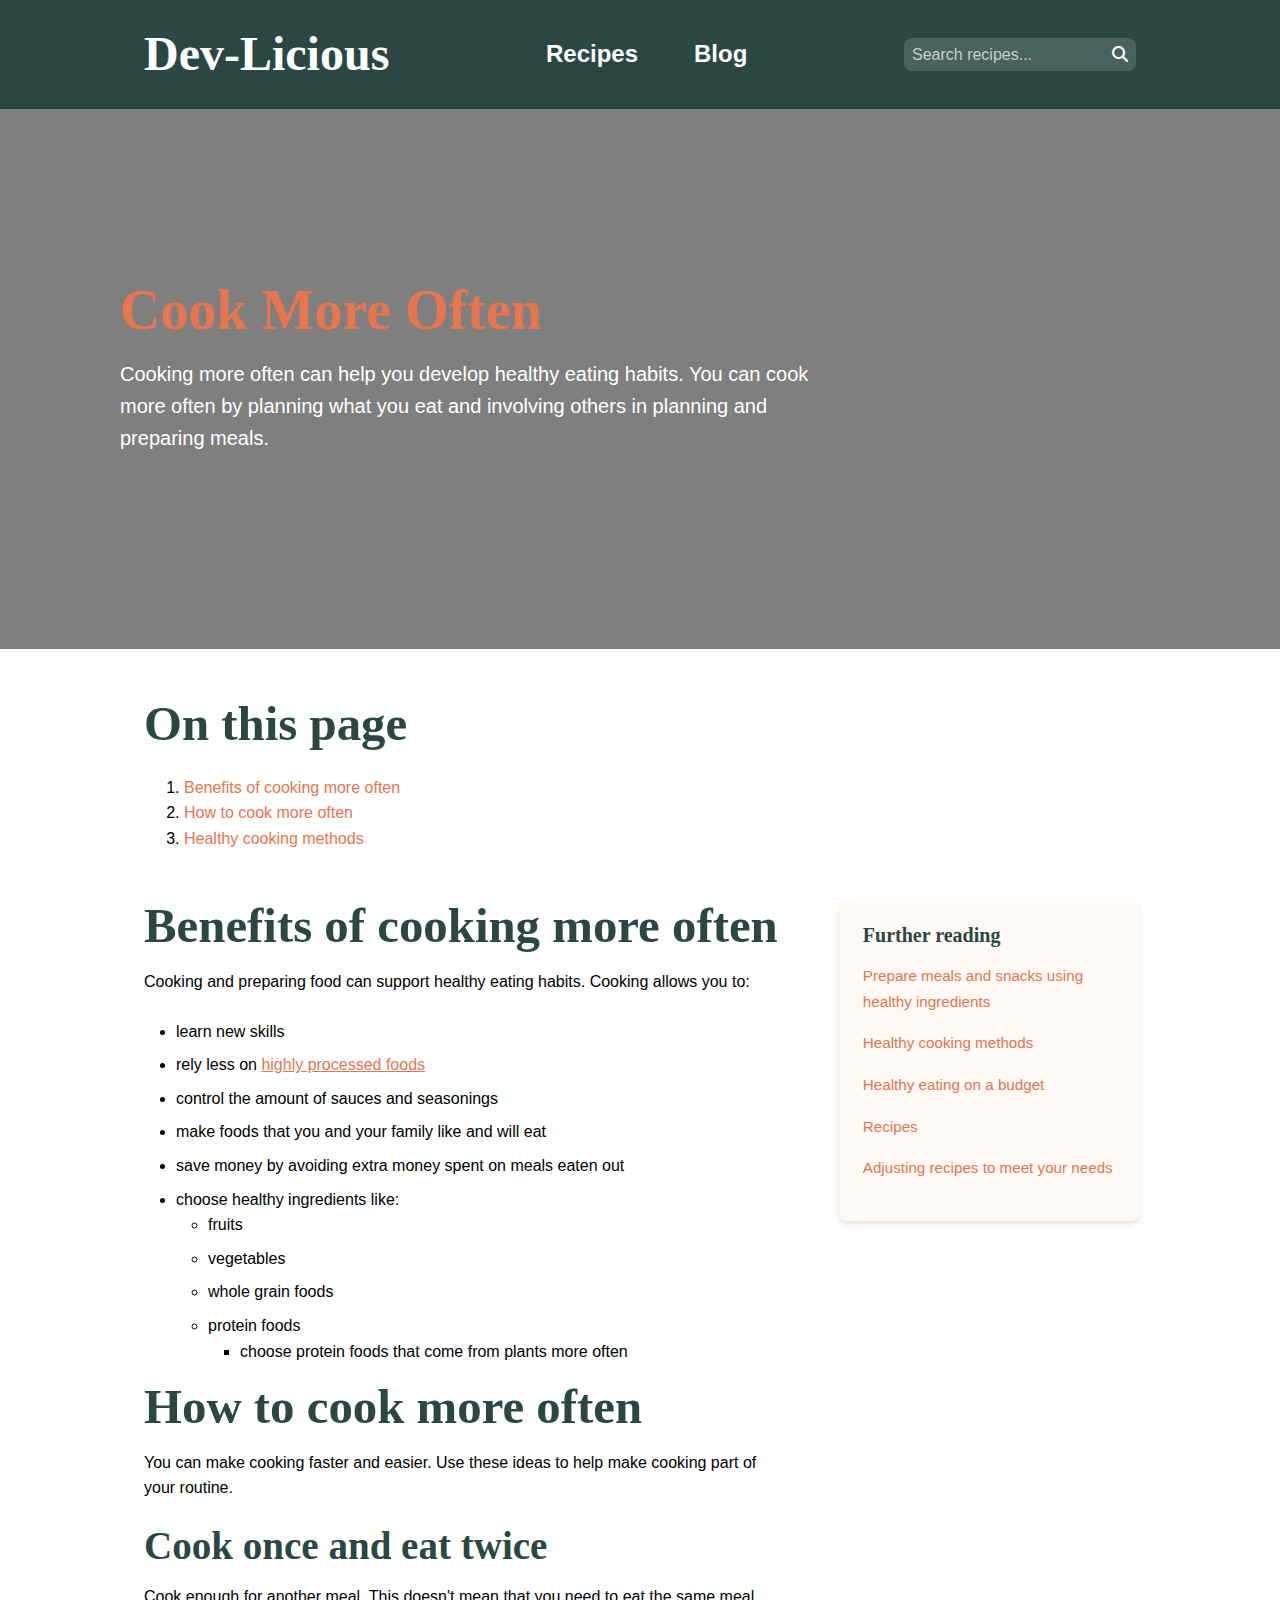
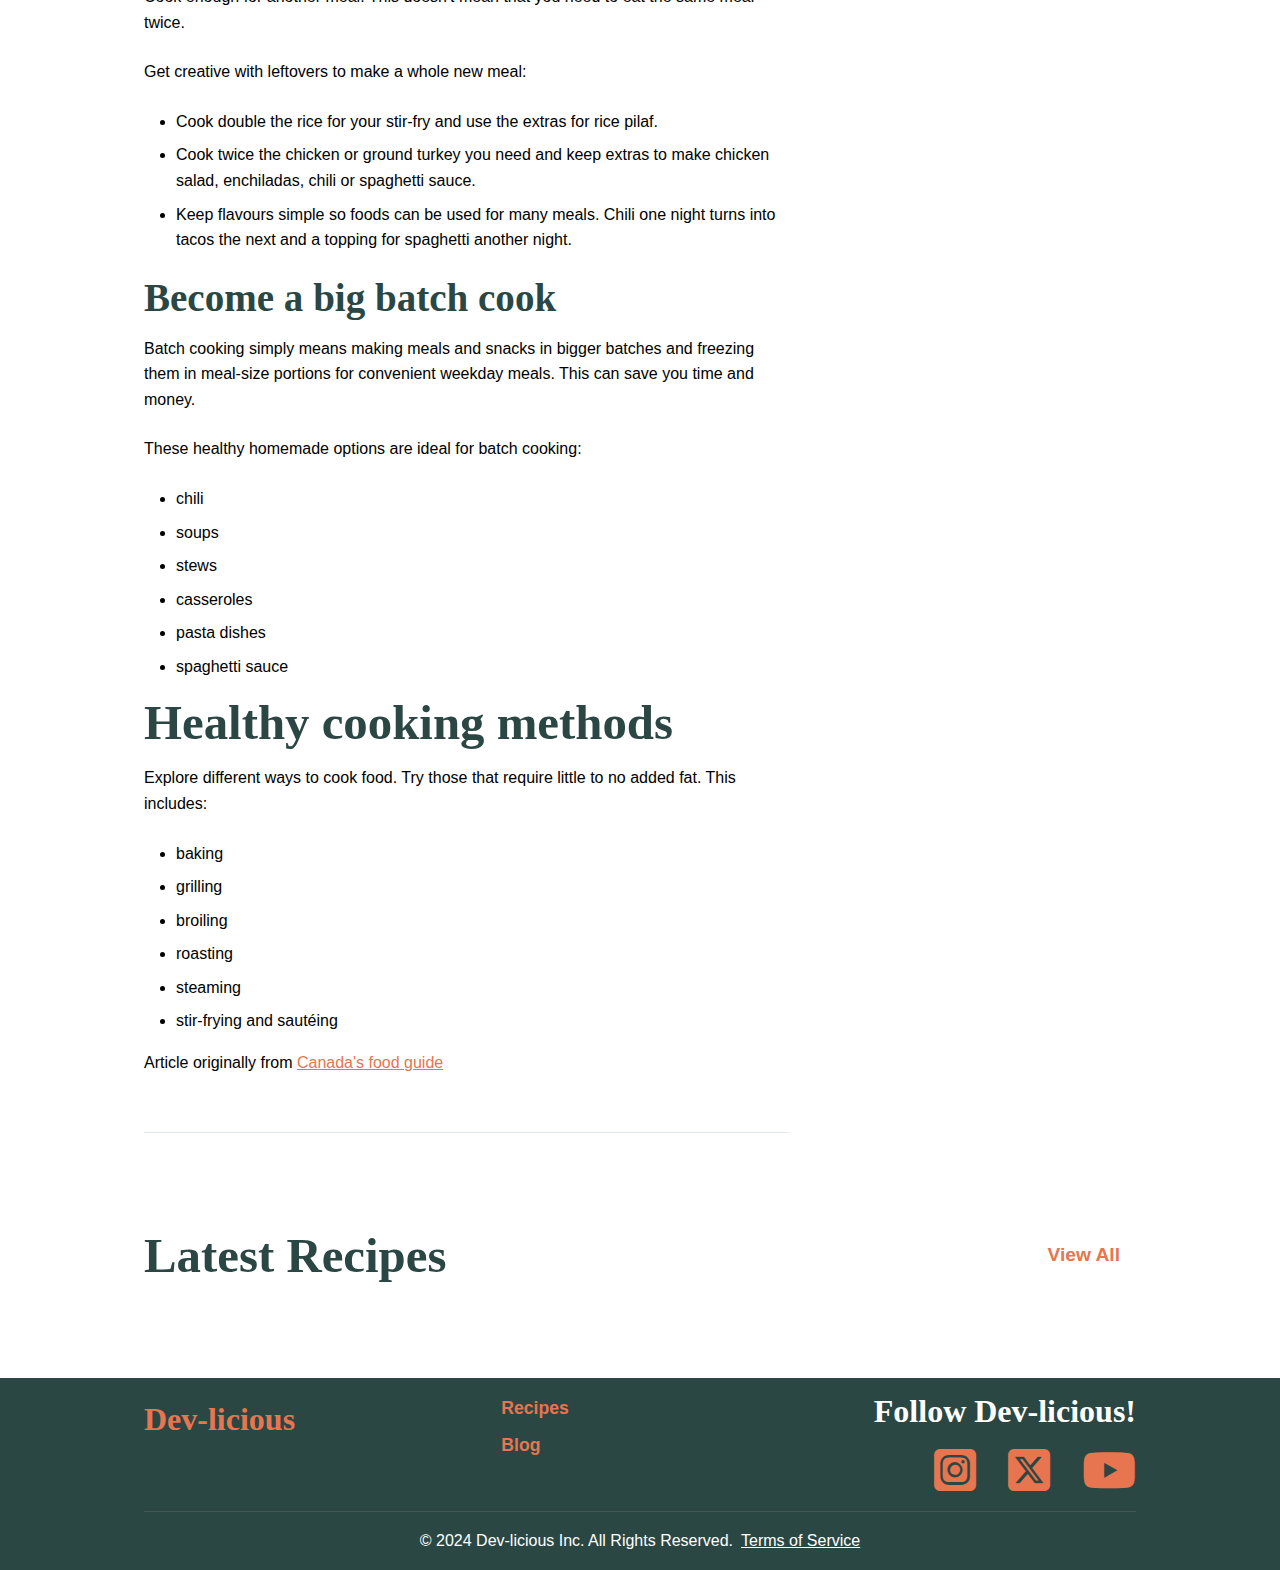
==== blog.html @ 0bd27af8 "First commit" ====
<!DOCTYPE html>
<html lang="en">
    <head>
        <meta charset="UTF-8">
        <meta name="viewport" content="width=device-width, initial-scale=1.0">
        <meta name="description" content="Dev-licious - Find delicious recipes for all occasions">
        <meta http-equiv="Content-Security-Policy" content="default-src 'self'; 
    script-src 'self' 'unsafe-inline'; 
    style-src 'self' https://fonts.googleapis.com https://cdnjs.cloudflare.com 'unsafe-inline'; 
    font-src 'self' https://fonts.gstatic.com https://cdnjs.cloudflare.com; 
    img-src 'self' https://images.unsplash.com https://dummyjson.com https://cdn.dummyjson.com data:;
    connect-src 'self' https://dummyjson.com">
        <title>Dev-licious | Blog</title>
        <link rel="preconnect" href="https://fonts.googleapis.com">
        <link rel="preconnect" href="https://fonts.gstatic.com" crossorigin>
        <link rel="stylesheet" href="./css/main.css">
        <link rel="stylesheet" href="https://cdnjs.cloudflare.com/ajax/libs/font-awesome/6.5.1/css/all.min.css">
        <link href="https://fonts.googleapis.com/icon?family=Material+Icons" rel="stylesheet">
        <link href="https://fonts.googleapis.com/css2?family=Dancing+Script:wght@700&family=Great+Vibes&family=Source+Sans+Pro:wght@400;600&display=swap" rel="stylesheet">
        <script src="./js/main.js" type="module"></script>
    </head>
<body id="blog">
    
    <header class="main-header">
        <nav class="navbar container">
            <a href="./index.html" class="logo">Dev-Licious</a>
            <ul class="nav-links">
                <li><a href="./recipes.html">Recipes</a></li>
                <li><a href="./blog.html">Blog</a></li>
            </ul>
            <form class="search-form" role="search">
                <input type="search" placeholder="Search recipes..." aria-label="Search">
                <button type="submit" aria-label="Submit search">
                    <i class="fas fa-search"></i>
                </button>
            </form>
        </nav>
    </header>

    <main>
        <article class="blog-post">
            
            <header class="blog-hero">
                <div class="container">
                    <h1>Cook More Often</h1>
                    <p class="lead">Cooking more often can help you develop healthy eating habits. You can cook more often by planning what you eat and involving others in planning and preparing meals.</p>
                </div>
            </header>

            <div class="container">
                
                <nav class="table-of-contents">
                    <h2>On this page</h2>
                    <ol>
                        <li><a href="#benefits-of-cooking-more-often">Benefits of cooking more often</a></li>
                        <li><a href="#how-to-cook-more-often">How to cook more often</a></li>
                        <li><a href="#healthy-cooking-methods">Healthy cooking methods</a></li>
                    </ol>
                </nav>

                <!-- Article Content -->
                <div class="blog-content">
                    <section id="benefits-of-cooking-more-often">
                        <h2>Benefits of cooking more often</h2>
                        <p>Cooking and preparing food can support healthy eating habits. Cooking allows you to:</p>
                        <ul>
                            <li>learn new skills</li>
                            <li>rely less on <a href="https://food-guide.canada.ca/en/tips-for-healthy-eating/commonly-used-terms/#s8">highly processed foods</a></li>
                            <li>control the amount of sauces and seasonings</li>
                            <li>make foods that you and your family like and will eat</li>
                            <li>save money by avoiding extra money spent on meals eaten out</li>
                            <li>choose healthy ingredients like:
                                <ul>
                                    <li>fruits</li>
                                    <li>vegetables</li>
                                    <li>whole grain foods</li>
                                    <li>protein foods
                                        <ul>
                                            <li>choose protein foods that come from plants more often</li>
                                        </ul>
                                    </li>
                                </ul>
                            </li>
                        </ul>
                    </section>

                    <section id="how-to-cook-more-often">
                        <h2>How to cook more often</h2>
                        <p>You can make cooking faster and easier. Use these ideas to help make cooking part of your routine.</p>

                        <h3>Cook once and eat twice</h3>
                        <p>Cook enough for another meal. This doesn't mean that you need to eat the same meal twice.</p>
                        <p>Get creative with leftovers to make a whole new meal:</p>
                        <ul>
                            <li>Cook double the rice for your stir-fry and use the extras for rice pilaf.</li>
                            <li>Cook twice the chicken or ground turkey you need and keep extras to make chicken salad, enchiladas, chili or spaghetti sauce.</li>
                            <li>Keep flavours simple so foods can be used for many meals. Chili one night turns into tacos the next and a topping for spaghetti another night.</li>
                        </ul>

                        <h3>Become a big batch cook</h3>
                        <p>Batch cooking simply means making meals and snacks in bigger batches and freezing them in meal-size portions for convenient weekday meals. This can save you time and money.</p>
                        <p>These healthy homemade options are ideal for batch cooking:</p>
                        <ul>
                            <li>chili</li>
                            <li>soups</li>
                            <li>stews</li>
                            <li>casseroles</li>
                            <li>pasta dishes</li>
                            <li>spaghetti sauce</li>
                        </ul>
                    </section>

                    <section id="healthy-cooking-methods">
                        <h2>Healthy cooking methods</h2>
                        <p>Explore different ways to cook food. Try those that require little to no added fat. This includes:</p>
                        <ul>
                            <li>baking</li>
                            <li>grilling</li>
                            <li>broiling</li>
                            <li>roasting</li>
                            <li>steaming</li>
                            <li>stir-frying and sautéing</li>
                        </ul>
                    </section>

                    <!-- Article Footer -->
                    <footer class="article-footer">
                        <p>Article originally from <a href="https://food-guide.canada.ca/en/healthy-eating-recommendations/cook-more-often/">Canada's food guide</a></p>
                    </footer>

                    <!-- Further Reading -->
                    <aside class="further-reading">
                        <h2>Further reading</h2>
                        <ul>
                            <li><a href="https://food-guide.canada.ca/en/healthy-eating-recommendations/limit-highly-processed-foods/prepare-meals-and-snacks-using-healthy-ingredients/">Prepare meals and snacks using healthy ingredients</a></li>
                            <li><a href="https://food-guide.canada.ca/en/tips-for-healthy-eating/healthy-cooking-methods/">Healthy cooking methods</a></li>
                            <li><a href="https://food-guide.canada.ca/en/tips-for-healthy-eating/healthy-eating-budget/">Healthy eating on a budget</a></li>
                            <li><a href="https://food-guide.canada.ca/en/recipes/">Recipes</a></li>
                            <li><a href="https://food-guide.canada.ca/en/cooking-skills/adjusting-recipes-meet-your-needs/">Adjusting recipes to meet your needs</a></li>
                        </ul>
                    </aside>
                </div>
            </div>
        </article>

        
        <section class="latest-recipes">
            <div class="container">
                <div class="section-header">
                    <h2>Latest Recipes</h2>
                    <a href="recipes.html" class="view-all">View All</a>
                </div>
                <div class="recipe-grid" id="latest-recipes">
                    <!-- Latest recipe cards DummyJson API -->

                </div>
                </div>
            </div>
        </section>
    </main>


    <footer class="main-footer">
        <div class="container">
            <div class="footer-content">
                <div class="footer-brand">
                    <a href="./index.html">Dev-licious</a>
                </div>
                <nav class="footer-nav">
                    <ul>
                        <li><a href="./recipes.html">Recipes</a></li>
                        <li><a href="./blog.html">Blog</a></li>
                    </ul>
                </nav>
                
                <div class="social-links">
                    <h3>Follow Dev-licious!</h3>
                    <div class="social-icons">
                        <a href="#" aria-label="Follow us on Instagram">
                            <i class="fa-brands fa-square-instagram"></i>
                        </a>
                        <a href="#" aria-label="Follow us on X">
                            <i class="fa-brands fa-square-x-twitter"></i>
                        </a>
                        <a href="#" aria-label="Follow us on YouTube">
                            <i class="fa-brands fa-youtube"></i>
                        </a>
                    </div>
                </div>
            </div>
            <div class="footer-bottom">
                <p>&copy; 2024 Dev-licious Inc. All Rights Reserved.</p>
                <a href="terms.html">Terms of Service</a>
            </div>
        </div>
    </footer>

    <button id="back-to-top" class="back-to-top" aria-label="Back to top">
        <i class="fas fa-arrow-up"></i>
    </button>

</body>
</html>
---- css/main.css ----
:root {
  /* Colors */
  --color-primary: #2B4743;
  --color-secondary: #F7E4D7;
  --color-third: #FFFAF6;
  --color-accent: #E67550;
  --color-accent-hover: #D35A35;
  --color-text: #2B2B2B;
  --color-text-light: #FFFFFF;
  --color-background: #FFFFFF;
  --color-border: #E2E8F0;
  --color-tag: #F0F7F4;
  --color-rating: #FFB23F;

  /* Typography */
  --font-primary: 'Playfair Display', serif;
  --font-secondary: 'Source Sans Pro', sans-serif;
  --font-logo: 'Great Vibes', cursive;
  --font-weight-bold: 700;
  --font-weight-semi-bold: 600;
  --font-weight-regular: 400;
  --font-weight-light: 300;
  --line-height-heading: 1.2;
  --line-height-body: 1.6;

  /* Spacing */
  --spacing-xs: 0.25rem;
  --spacing-s: 0.5rem;
  --spacing-m: 1rem;
  --spacing-l: 1.5rem;
  --spacing-xl: 2rem;
  --spacing-xxl: 3rem;

  /* Border Radius */
  --border-radius-sm: 0.25rem;
  --border-radius-md: 0.5rem;
  --border-radius-lg: 1rem;

  /* Container Sizes */
  --container-width: min(65em, 100% - 3rem);
  --container-width-blog: min(45em, 100% - 3rem);
}

/*

CSS Reset
Adapted from: https://piccalil.li/blog/a-more-modern-css-reset/

*/

/* Box sizing rules */
*,
*::before,
*::after {
box-sizing: border-box;
}

/* Prevent font size inflation */
html {
-moz-text-size-adjust: none;
-webkit-text-size-adjust: none;
text-size-adjust: none;
line-height: 1.5;
cursor: default;
}

/* Remove default margin in favour of better control in authored CSS */
h1,
h2,
h3,
h4,
h5,
h6,
p,
figure,
blockquote,
ol,
ul,
dl,
dd {
margin: 0 0 1.5rem;
}

/* Remove list styles on ul, ol elements with a list role, which suggests default styling will be removed */
ul[role="list"],
ol[role="list"] {
list-style: none;
}

/* Set core body defaults */
body {
min-height: 100vh;
margin: 0;
font-family: var(--font-secondary);
line-height: var(--line-height-body);
}

h1, h2, h3, h4, h5, h6 {
font-family: var(--font-primary);
line-height: var(--line-height-heading);
}

/* Set shorter line heights on headings and interactive elements */
h1,
h2,
h3,
h4,
button,
input,
label {
line-height: 1.1;
}

/* Balance text wrapping on headings */
h1,
h2,
h3,
h4 {
text-wrap: balance;
}

/* A elements that don't have a class get default styles */
a:not([class]) {
text-decoration-skip-ink: auto;
color: var(--color-accent);
}

a:not([class]):hover,
a:not([class]):focus-visible {
color: var(--color-btn-hover);
}

/* Make images easier to work with */
img,
picture,
svg {
max-width: 100%;
display: block;
}

svg {
fill: currentColor;
}

svg:not(:root) {
overflow: hidden;
}

/* Inherit fonts for inputs and buttons */
input,
button,
textarea,
select {
font-family: inherit;
font-size: inherit;
}

/* Update default button cursor to indicate interactivity */
button {
cursor: pointer;
}

/* Make sure textareas without a rows attribute are not tiny */
textarea:not([rows]) {
min-height: 10em;
}

/* Anything that has been anchored to should have extra scroll margin */
:target {
scroll-margin-block: 3rem;
}

/* Remove all animations, transitions and smooth scroll for people that prefer not to see them */
@media (prefers-reduced-motion: reduce) {
html:focus-within {
  scroll-behavior: auto;
}

*,
*::before,
*::after {
  animation-duration: 0.01ms !important;
  animation-iteration-count: 1 !important;
  transition-duration: 0.01ms !important;
  scroll-behavior: auto !important;
}
}

/* ---------- Start of typography code generated by responsivetype.ca ---------- */

/* ----- S | scale: 1.125 - Major Second ----- */

h1 {
font-size: 2.027rem;
color: var(--color-accent);
}
  
h2 {
font-size: 1.802rem;
color: var(--color-heading-2);
font-weight: var(--font-weight-semi-bold);
}
  
h3 {
font-size: 1.602rem;
color: var(--color-primary);
font-weight: var(--font-weight-semi-bold);
}
  
h4 {
font-size: 1.424rem;
color: var(--color-heading-4);
font-weight: var(--font-weight-regular);
padding-top: 2rem;
}
  
h5 {
font-size: 1.266rem;
}
  
h6 {
font-size: 1.125rem;
}
  
        
/* ----- M | scale: 1.2 - Minor Third ----- */

@media only screen and (min-width: 45em) {

h1 {
  font-size: 2.986rem;
}
  
h2 {
  font-size: 2.488rem;
}
  
h3 {
  font-size: 2.074rem;
}
  
h4 {
  font-size: 1.728rem;
}
  
h5 {
  font-size: 1.44rem;
}
  
h6 {
  font-size: 1.2rem;
}
  
}

/* ----- L | scale: 1.25 - Major Third ----- */

@media only screen and (min-width: 60em) {

h1 {
  font-size: 3.815rem;
}
  
h2 {
  font-size: 3.052rem;
}
  
h3 {
  font-size: 2.441rem;
}
  
h4 {
  font-size: 1.953rem;
}
  
h5 {
  font-size: 1.563rem;
}
  
h6 {
  font-size: 1.25rem;
}
  
}


/* ---------- End of typography code generated by responsivetype.ca ---------- */


/* Layout */
.container {
  width: var(--container-width);
  margin-inline: auto;
  padding-inline: var(--spacing-l);
}

.container-blog {
  width: var(--container-width-blog);
  margin-inline: auto;
  padding-inline: var(--spacing-l);
}

/* Header/Navigation */
.main-header {
  background-color: var(--color-primary);
  padding: var(--spacing-m) 0;
  position: sticky;
  top: 0;
  z-index: 100;
}

.main-header .container {
  display: flex;
  justify-content: space-between;
  align-items: center;
  gap: var(--spacing-xl);
}

.logo {
  color: var(--color-text-light);
  font-family: var(--font-logo);
  font-size: 3rem;
  font-weight: var(--font-weight-bold);
  text-decoration: none;
  transition: color 0.3s ease;
}

.logo:hover {
  color: var(--color-accent);
  transform: scale(1.01);
}

.main-nav {
  display: flex;
  align-items: center;
  justify-content: space-between;
  flex: 1; 
  gap: var(--spacing-xl);
}

.nav-links {
  display: flex;
  gap: var(--spacing-l);
  list-style: none;
  margin: 0;
  padding: 0;
}

.nav-links a {
  color: var(--color-text-light);
  text-decoration: none;
  font-size: 1.5rem;
  font-weight: var(--font-weight-semi-bold);
  padding: var(--spacing-s) var(--spacing-m);
  transition: all 0.3s ease;
  position: relative;
}

.nav-links a::after {
  content: '';
  position: absolute;
  bottom: 0;
  left: 0;
  width: 0;  
  height: 2px;
  background-color: var(--color-accent);
  transition: width 0.3s ease; 
}

.nav-links a:hover {
  color: var(--color-accent);
}

.nav-links a:hover::after {
  width: 100%;
}

.search-form {
  display: flex;
  align-items: center;
  background-color: rgba(255, 255, 255, 0.15);
  border-radius: var(--border-radius-md);
  transition: all 0.3s ease;
}

.search-form input {
  background: none;
  border: none;
  color: var(--color-text-light);
  border-radius: var(--border-radius-md) 0 0 var(--border-radius-md);
  padding: 0.5rem;
  width: 200px;
  outline: none;
}

.search-form input::placeholder {
  color: rgba(255, 255, 255, 0.7);  
}

.search-form button {
  background: none;
  border: none;
  color: var(--color-text-light);
  border-radius: 0 var(--border-radius-md) var(--border-radius-md) 0;
  padding: 0.5rem;
  cursor: pointer;
  transition: color 0.3s ease;
}


.search-form:focus-within {
  background-color: rgba(255, 255, 255, 0.2);
  box-shadow: 0 0 0 2px var(--color-accent);
}

.search-form button:hover {
  color: var(--color-accent);
}

.search-form input[type="search"]::-webkit-search-cancel-button {
  -webkit-appearance: none;
  height: 1em;
  width: 1em;
  border-radius: 50%;
  background: url('data:image/svg+xml;utf8,<svg xmlns="http://www.w3.org/2000/svg" viewBox="0 0 24 24" fill="%23ffffff"><path d="M19 6.41L17.59 5 12 10.59 6.41 5 5 6.41 10.59 12 5 17.59 6.41 19 12 13.41 17.59 19 19 17.59 13.41 12z"/></svg>') no-repeat 50% 50%;
  cursor: pointer;
}

.search-form input[type="search"]::-webkit-search-cancel-button:hover {
  background: url('data:image/svg+xml;utf8,<svg xmlns="http://www.w3.org/2000/svg" viewBox="0 0 24 24" fill="%23E67550"><path d="M19 6.41L17.59 5 12 10.59 6.41 5 5 6.41 10.59 12 5 17.59 6.41 19 12 13.41 17.59 19 19 17.59 13.41 12z"/></svg>') no-repeat 50% 50%;
}

.search-form:focus-within {
  background-color: rgba(255, 255, 255, 0.25);  
  box-shadow: 0 0 0 2px var(--color-accent);
}


/* Footer */
.main-footer {
  background-color: var(--color-primary);
  color: var(--color-text-light);
}

.footer-content {
  display: grid;
  grid-template-columns: 1fr 1fr 1fr;
  align-items: start;
  gap: var(--spacing-xl);
  padding: var(--spacing-m) 0;
}

.footer-brand {
  font-family: var(--font-primary);
  font-size: 1.5rem;
  margin-bottom: var(--spacing-xl);
}

.footer-brand a {
  display: inline-block;
  color: var(--color-accent);
  font-family: var(--font-logo);
  font-size: 2rem;
  font-weight: var(--font-weight-bold);
  text-decoration: none;
  transition: color 0.3s ease, transform 0.3s ease;
}

.footer-brand a:hover {
  color: var(--color-text-light);
  transform: scale(1.01);
}

.footer-nav ul {
  list-style: none;
  padding: 0;
  margin: 0;
  display: flex;
  flex-direction: column;
  gap: var(--spacing-s);
}

.footer-nav a {
  color: var(--color-accent);
  text-decoration: none;
  font-size: 1.1rem;
  font-weight: var(--font-weight-semi-bold);
  padding: var(--spacing-s) var(--spacing-m);
  transition: all 0.3s ease;
  position: relative;
}

.footer-nav a::after {
  content: '';
  position: absolute;
  bottom: 0;
  left: 0;
  width: 0;
  height: 2px;
  background-color: var(--color-text-light);
  transition: width 0.3s ease;
}

.footer-nav a:hover::after {
  width: 100%;
}


.social-links {
  text-align: right;
}

.social-links h3 {
  color: var(--color-text-light);
  font-family: var(--font-logo);
  font-size: 2rem;
  margin-bottom: var(--spacing-m);
  text-align: right; 
}

.social-icons {
  margin-top: var(--spacing-m);
  display: flex;
  gap: var(--spacing-xl);
  justify-content: flex-end;
}

  .social-icons i {
      font-size: 3rem;
      transition: transform 0.5s ease;
}

  .social-icons a:hover i {
      transform: scale(1.1);  
}

.footer-bottom {
  display: flex;
  justify-content: center;
  align-items: center;
  gap: var(--spacing-s);
  background-color: var(--color-primary);
  color: var(--color-text-light);
  padding: var(--spacing-m) 0;
  text-align: center;
  border-top: 1px solid rgba(255,255,255,0.1);
}

.footer-bottom p,
.footer-bottom a {
  margin: 0;
  color: var(--color-text-light);
  display: inline;
}

.footer-bottom a:hover {
  color: var(--color-accent);
}

/* Buttons */
.cta-button {
  display: inline-block;
  background-color: var(--color-accent);
  color: var(--color-text-light);
  padding: var(--spacing-m) var(--spacing-xl);
  border-radius: var(--border-radius-md);
  text-decoration: none;
  font-weight: var(--font-weight-semi-bold);
  transition: background-color 0.3s ease;
}

.cta-button:hover {
  background-color: var(--color-accent-hover);
}


/* Back to Top Button */
.back-to-top {
position: fixed;
bottom: 2rem;
right: 2rem;
background-color: rgba(230, 117, 80, 0.7);
backdrop-filter: blur(5px);
color: var(--color-text-light);
width: 3rem;
height: 3rem;
border-radius: 50%;
display: flex;
align-items: center;
justify-content: center;
text-decoration: none;
opacity: 0;
visibility: hidden;
transition: all 0.3s ease;
box-shadow: 0 2px 4px rgba(0, 0, 0, 0.2);
z-index: 1000;
}

.back-to-top.visible {
  opacity: 1;
  visibility: visible;
}

.back-to-top:hover,
.back-to-top:focus {
  background-color: var(--color-accent-hover);
  transform: translateY(-3px);
}

.back-to-top .material-icons {
  font-size: 1.5rem;
}

/********* HOME PAGE *********/

/* Hero Section */
.hero {
  background-color: var(--color-primary);
  color: var(--color-text-light);
  min-height: 60vh;
  display: flex;
  align-items: center;
  padding: var(--spacing-xxl) 0;
  background-image: linear-gradient(rgba(0,0,0,0.5), rgba(0,0,0,0.5)),
    url('https://images.unsplash.com/photo-1495521821757-a1efb6729352');
  background-size: cover;
  background-position: center;
}

.hero-content {
  max-width: 50ch;
}


.hero h1 {
  font-size: clamp(2rem, 5vw, 3.5rem);
  margin-bottom: var(--spacing-m);
  font-family: var(--font-logo);
}


.hero p {
  font-size: clamp(1rem, 2vw, 1.25rem);
  margin-bottom: var(--spacing-l);
  
}

/*Latest Recipes*/
.section-header {
  display: flex;
  justify-content: space-between;
  align-items: center;
  margin-top: var(--spacing-xl);
  margin-bottom: 0;
}

.section-header h2 {
  color: var(--color-primary);
  font-family: var(--font-logo);
  margin: 0;
}

.view-all {
  color: var(--color-accent);
  text-decoration: none;
  font-size: 1.2rem;
  font-weight: var(--font-weight-semi-bold);
  padding: var(--spacing-s) var(--spacing-m);
  transition: all 0.3s ease;
  position: relative;
}

.view-all::after {
  content: '';
  position: absolute;
  bottom: 0;
  left: 0;
  width: 0;
  height: 2px;
  background-color: var(--color-primary);
  transition: width 0.3s ease;
}

.view-all:hover {
  color: var(--color-primary);
}

.view-all:hover::after {
  width: 100%;
}


/* Recipe Grid */
.recipe-grid {
  display: grid;
  grid-template-columns: repeat(auto-fill, minmax(min(100%, 15rem), 1fr));
  gap: var(--spacing-xl);
  padding: var(--spacing-xl) 0;
  margin-bottom: var(--spacing-xl);
}

/* Recipe Card */
.recipe-grid article,
.recipe-card {
  background: var(--color-background);
  border-radius: var(--border-radius-md);
  overflow: hidden;
  box-shadow: 0 2px 4px rgba(0,0,0,0.1);
  transition: transform 0.3s ease, box-shadow 0.3s ease;
  cursor: pointer;
}

.recipe-grid article:hover,
.recipe-card:hover {
  transform: translateY(-4px);
  box-shadow: 0 4px 8px rgba(0,0,0,0.15);
}

/* Recipe Image */
.recipe-image {
  aspect-ratio: 16/9;
  width: 100%;
  overflow: hidden;
  position: relative;
}

.recipe-image img {
  width: 100%;
  height: 100%;
  object-fit: cover;
  transition: transform 0.3s ease;
}

.recipe-grid article:hover .recipe-image img,
.recipe-card:hover .recipe-image img {
  transform: scale(1.05);
}

/* Meal Type Badge */
.meal-type-badge {
  position: absolute;
  top: var(--spacing-s);
  right: var(--spacing-s);
  background-color: rgba(43, 71, 67, 0.9);
  color: var(--color-text-light);
  padding: var(--spacing-s) var(--spacing-l);
  border-radius: var(--border-radius-sm);
  font-size: 1.1rem;
  font-weight: var(--font-weight-semi-bold);
  text-transform: capitalize;
  backdrop-filter: blur(4px);
  z-index: 1;
  letter-spacing: 0.5px;
  transition: background-color 0.3s ease;
}

.recipe-grid article:hover .meal-type-badge {
  background-color: var(--color-accent);
}

/* Recipe Content */
.recipe-content {
  padding: var(--spacing-l);
}

.recipe-title {
  font-family: var(--font-primary);
  font-size: 1.25rem;
  margin-bottom: var(--spacing-s);
  color: var(--color-primary);
}

/* Recipe Tags */
.recipe-tags {
  display: flex;
  gap: var(--spacing-s);
  flex-wrap: wrap;
  margin-bottom: var(--spacing-m);
}

.tag {
  background: var(--color-tag);
  padding: var(--spacing-xs) var(--spacing-m);
  border-radius: var(--border-radius-sm);
  font-size: 0.875rem;
  color: var(--color-primary);
}

/* Recipe Meta */
.recipe-meta {
  display: flex;
  flex-wrap: wrap;
  gap: var(--spacing-s);
  font-size: 0.875rem;
  align-items: center;
  color: var(--color-text);
}

.recipe-meta span {
  flex: 0 0 calc(50% - var(--spacing-s) / 2);
  display: flex;
  align-items: center;
  gap: var(--spacing-xs);
  white-space: nowrap;
  overflow: hidden;
  text-overflow: ellipsis;
  color: var(--color-text);
}

.recipe-meta i {
  font-size: 1rem;
  color: var(--color-accent);
  margin-right: var(--spacing-xs);
}

/* Newsletter Section */
.newsletter {
  background-image: linear-gradient(rgba(0,0,0,0.5), rgba(0,0,0,0.5)),
      url('https://images.unsplash.com/photo-1490818387583-1baba5e638af');
  background-size: cover;
  background-position: center;
  color: var(--color-text-light);
  padding: var(--spacing-xxl) 0;
}

.newsletter .container {
  display: flex;
  justify-content: flex-end;
}

.newsletter-content {
width: 50%;
}

.newsletter h2 {
display: flex;
flex-direction: column;
align-items: flex-end;
  font-family: var(--font-logo);
  font-size: 2.5rem;
  margin-bottom: var(--spacing-l);
  text-align: end;
  white-space: pre-line;
  margin-left: auto;
}

.newsletter h2::before {
content: "Sign up for the";
}

.newsletter h2::after {
content: "Dev-licious newsletter!";
}

.newsletter p {
  text-align: end;
  font-size: 1.1rem;
  margin-bottom: var(--spacing-xl);
  max-width: 45ch;
  margin-left: auto;
}

.form-group {
  margin-bottom: var(--spacing-m);
}

.form-group label {
  display: block;
  margin-bottom: var(--spacing-xs);
  font-weight: var(--font-weight-semi-bold);
}

.form-group input {
  width: 100%;
  padding: var(--spacing-m);
  border: 2px solid rgba(255,255,255,0.2);
  border-radius: var(--border-radius-md);
  background: rgba(255,255,255,0.1);
  color: var(--color-text-light);
  font-size: 1rem;
}

.form-group input::placeholder {
  color: rgba(255,255,255,0.7);
}

.form-group input:focus {
  outline: none;
  border-color: var(--color-accent);
  background: rgba(255,255,255,0.15);
}

.newsletter button {
  width: 40%;
  padding: var(--spacing-m);
  background: var(--color-accent);
  border: none;
  border-radius: var(--border-radius-md);
  color: var(--color-text-light);
  font-size: 1.1rem;
  font-weight: var(--font-weight-semi-bold);
  cursor: pointer;
  transition: background-color 0.3s ease;
  margin-left: auto;
  display: block;
}

.newsletter button:hover {
  background: var(--color-accent);
}

.success-message h3 {
  color: var(--color-accent);
  text-align: right;
  margin-bottom: var(--spacing-s);
}




/********* RECIPES PAGE **********/

/* Main Recipe Section */
.recipes-section {
padding-top: var(--spacing-xxl); 
}

.recipes-section h1 {
margin-bottom: var(--spacing-xl);
color: var(--color-accent);
font-size: 3rem;
}

/* Filter Section */
.filter-section {
padding: 0;
margin: 0;
border-bottom: 1px solid var(--color-border);
}

.filter-container {
width: 100%;
}

.filters-header {
display: flex;
align-items: center;
gap: var(--spacing-xl);
}

.filters-header h2 {
margin: 0;
padding-bottom: 2rem;
font-size: 2rem;
color: var(--color-primary);
margin-right: auto; 
}


.filter-group + .filter-group { 
margin-left: var(--spacing-m);
}


/* Filter Group */
.filter-group {
display: flex;
align-items: center;
gap: var(--spacing-m);
white-space: nowrap;
}

.filter-label {
font-weight: var(--font-weight-semi-bold);
color: var(--color-primary);
}

.filter-dropdown {
position: relative;
}

/* Filter Buttons */
.filter-button {
background-color: var(--color-third);
border: 2px solid var(--color-border);
border-radius: var(--border-radius-md);
padding: var(--spacing-s) var(--spacing-l);
color: var(--color-text);
font-weight: var(--font-weight-regular);
display: flex;
align-items: center;
gap: var(--spacing-s);
transition: all 0.3s ease;
min-width: 150px;
}

.filter-button:hover {
border-color: var(--color-accent);
background-color: var(--color-secondary);
}

.filter-button.active {
background-color: var(--color-secondary);
border-color: var(--color-accent);
color: var(--color-accent);
}

.arrow-icon {
font-size: 0.8em;
transition: transform 0.3s ease;
margin-left: auto;
}

.filter-button.active .arrow-icon {
transform: rotate(180deg);
}

/* Popup Menu */
.popup-menu {
position: absolute;
top: calc(100% + var(--spacing-s));
left: 0;
background-color: var(--color-background);
border: 1px solid var(--color-border);
border-radius: var(--border-radius-md);
padding: var(--spacing-s);
min-width: 150px;
box-shadow: 0 4px 6px rgba(0, 0, 0, 0.1);
opacity: 0;
visibility: hidden;
transform: translateY(-10px);
transition: all 0.3s ease;
z-index: 100;
}

.popup-menu.active {
opacity: 1;
visibility: visible;
transform: translateY(0);
}

/* Menu Items */
.menu-item {
padding: var(--spacing-s);
cursor: pointer;
transition: background-color 0.3s ease;
display: flex;
align-items: center;
gap: var(--spacing-s);
}

.menu-item:hover {
background-color: var(--color-third);
}

.menu-item input[type="radio"] {
display: none;
}

.menu-item label {
cursor: pointer;
color: var(--color-text);
font-weight: var(--font-weight-regular);
transition: color 0.3s ease;
width: 100%;
}

.menu-item input[type="radio"]:checked + label {
color: var(--color-accent);
font-weight: var(--font-weight-semi-bold);
}



/* Pagination Styles */
.pagination {
  margin-top: var(--spacing-xl);
  margin-bottom: var(--spacing-xxl);
}

.pagination-list {
  display: flex;
  justify-content: center;
  align-items: center;
  gap: var(--spacing-s);
  list-style: none;
  padding: 0;
  margin: 0;
}

.pagination button {
  min-width: 40px;
  height: 40px;
  padding: var(--spacing-s) var(--spacing-m);
  border: 2px solid var(--color-border);
  border-radius: var(--border-radius-md);
  background-color: var(--color-background);
  color: var(--color-text);
  font-weight: var(--font-weight-semi-bold);
  cursor: pointer;
  transition: all 0.3s ease;
}

.pagination-number {
  display: flex;
  align-items: center;
  justify-content: center;
}

.pagination button:hover:not([disabled]) {
  border-color: var(--color-accent);
  color: var(--color-accent);
}

.pagination button.active {
  background-color: var(--color-accent);
  border-color: var(--color-accent);
  color: var(--color-text-light);
}

.pagination button[disabled] {
  opacity: 0.5;
  cursor: not-allowed;
}

.pagination-prev,
.pagination-next {
  padding: var(--spacing-s) var(--spacing-l) !important;
  min-width: 100px !important;
}


.pagination-list li.pagination-ellipsis {
  display: flex;
  align-items: center;
  justify-content: center;
  min-width: 40px;
  height: 40px;
  padding: var(--spacing-s) var(--spacing-m);
  color: var(--color-text);
  font-weight: var(--font-weight-semi-bold);
}


/********** SINGLE RECIPE PAGE ***********/



article.recipe-content {
  width: var(--container-width);
  margin: 0 auto;
  padding: var(--spacing-xl) var(--spacing-l);
}


article.recipe-content .recipe-header {
  display: flex;
  gap: var(--spacing-xl);
  margin-bottom: var(--spacing-xl);
}

article.recipe-content .recipe-header .recipe-image {
  flex: 0 0 350px;
  border-radius: var(--border-radius-md);
  overflow: hidden;
  box-shadow: 0 4px 6px rgba(0,0,0,0.1);
}

article.recipe-content .recipe-header .recipe-image img {
  width: 100%;
  aspect-ratio: 4/3; 
  object-fit: cover;
  object-position: center; 
}

article.recipe-content .recipe-details {
  display: flex;
  gap: var(--spacing-xl);
  margin-top: var(--spacing-xl);
  padding: 0; 
}

article.recipe-content .recipe-title {
  color: var(--color-accent);
  margin: 0;
  font-size: 3.5rem;  
  font-family: var(--font-logo);
  line-height: 1.2;
  margin-bottom: var(--spacing-m);
}

/* Two-column layout */
article.recipe-content .recipe-ingredients,
article.recipe-content .recipe-instructions {
  background: var(--color-third);
  padding: var(--spacing-xl);
  border-radius: var(--border-radius-md);
  box-shadow: 0 2px 4px rgba(0,0,0,0.05);
}

article.recipe-content .recipe-ingredients {
  flex: 0 0 calc(40% - var(--spacing-xl)/2); 
}

article.recipe-content .recipe-instructions {
  flex: 0 0 calc(60% - var(--spacing-xl)/2); 
}

article.recipe-content .recipe-details h2 {
  color: var(--color-primary);
  margin-bottom: var(--spacing-l);
  font-family: var(--font-primary);
  padding-bottom: var(--spacing-s);
  border-bottom: 2px solid var(--color-accent);
}

article.recipe-content .recipe-ingredients ul,
article.recipe-content .recipe-instructions ol {
  padding-left: var(--spacing-xl);
  margin: 0;
}

article.recipe-content .recipe-ingredients li,
article.recipe-content .recipe-instructions li {
  margin-bottom: var(--spacing-m);
  line-height: 1.6;
}

article.recipe-content {
  width: var(--container-width);
  margin: 0 auto;
  padding: var(--spacing-xl) var(--spacing-l);
  border-bottom: 1px solid var(--color-border); 
  margin-bottom: var(--spacing-xl); 
}

.section.latest-recipes {
  padding-top: var(--spacing-xl);
}



/********** BLOG PAGE **********/

/* Blog Hero Banner */
.blog-hero {
  background-image: linear-gradient(rgba(0,0,0,0.5), rgba(0,0,0,0.5)),
    url('https://images.unsplash.com/photo-1516824711718-9c1e683412ac');
  background-size: cover;
  background-position: center;
  min-height: 60vh;
  display: flex;
  align-items: center;
  padding: var(--spacing-xxl) 0;
}

.blog-hero .container {
  color: var(--color-text-light);
  padding-left: 0;
}

.blog-hero h1 {
  font-size: clamp(2.5rem, 5vw, 3.5rem);
  margin-bottom: var(--spacing-m);
  font-family: var(--font-logo);
}

.blog-hero p {
  font-size: clamp(1.1rem, 2vw, 1.25rem);
  max-width: 65ch;
  line-height: var(--line-height-body);
}

/* Container settings blog page */
.blog-page .container {
  width: var(--container-width);
  margin-inline: auto;
  padding-left: 0; 
}

/* Table of Contents */
.table-of-contents {
  width: 65%; 
  margin-top: var(--spacing-xxl);
  margin-bottom: var(--spacing-xl);
  padding-left: 0; 
}

.table-of-contents h2 {
  color: var(--color-primary);
}


.table-of-contents a {
  text-decoration: none;
  transition: color 0.3s ease;
}

.table-of-contents a:hover {
  color: var(--color-primary);
}

/* Blog Content */
.blog-content {
  width: 65%; 
  margin-top: var(--spacing-xxl);
  line-height: var(--line-height-body);
  border-bottom: 1px solid var(--color-border);
  margin-bottom: var(--spacing-xl);
  padding-bottom: var(--spacing-xl);
  padding-left: 0;
  position: relative;
}

/* Article Sections */
.blog-content .section {
  margin-bottom: var(--spacing-xl);
}

.blog-content h2 {
  color: var(--color-primary);
  margin-bottom: var(--spacing-m);
}

.blog-content h3 {
  color: var(--color-primary);
  margin-top: var(--spacing-l);
  margin-bottom: var(--spacing-m);
}

.blog-content ul,
.blog-content ol {
  margin-bottom: var(--spacing-m);
  padding-left: var(--spacing-xl);
}

.blog-content li {
  margin-bottom: var(--spacing-s);
}

/* Further Reading Card */
.further-reading {
  width: 300px;
  padding: var(--spacing-l);
  background: var(--color-third);
  border-radius: var(--border-radius-md);
  box-shadow: 0 4px 6px rgba(0, 0, 0, 0.1);
  position: absolute; 
  top: 0; 
  right: -350px; 
  z-index: 1;
}

.further-reading h2 {
  color: var(--color-primary);
  margin: 0 0 var(--spacing-m) 0; 
  padding: 0; 
  font-size: 1.25rem; 
  font-weight: var(--font-weight-semi-bold);
  line-height: 1.2;
  position: relative;
}

.further-reading ul {
  list-style: none;
  padding: 0;
  margin: 0;
}

.further-reading li {
  margin-bottom: var(--spacing-m);
}

.further-reading a {
  color: var(--color-accent);
  text-decoration: none;
  transition: color 0.3s ease;
  font-size: 0.95rem; 
}

.further-reading a:hover {
  color: var(--color-primary);
}


.main-header {
  z-index: 100;
}

.blog-content {
  position: relative;
  z-index: 1;
}


/* Latest Recipes Section */
.latest-recipes {
  padding-top: var(--spacing-xl);
}


/* Loader Styles */
.loader {
  display: flex;
  flex-direction: column;
  align-items: center;
  justify-content: center;
  padding: var(--spacing-xl);
  width: 100%;
}

.loader-spinner {
  width: 3rem;
  height: 3rem;
  border: 0.25rem solid var(--color-secondary);
  border-top: 0.25rem solid var(--color-accent);
  border-radius: 50%;
  animation: spin 1s linear infinite;
  margin-bottom: 1rem;
}

@keyframes spin {
  0% { transform: rotate(0deg); }
  100% { transform: rotate(360deg); }
}

.loader p {
  color: var(--color-text);
  font-size: 1.1rem;
}

.error {
  color: #e74c3c;
  text-align: center;
  padding: 2rem;
  font-size: 1.1rem;
}






/* Responsive Layouts */
@media (max-width: 75em) {
  /* Large screens */
  .table-of-contents,
  .blog-content {
    width: 100%;
  }

  .further-reading {
    position: static;
    width: 100%;
    margin-top: var(--spacing-l);
  }

  .blog-content {
    padding-right: 0;
    display: flex;
    flex-direction: column;
  }
}

@media (max-width: 64em) {
  /* Medium screens */
  .container {
    flex-direction: column;
  }

  .recipe-grid {
    grid-template-columns: repeat(2, 1fr);
  }
}

@media (max-width: 50em) {
  /* Small screens */
  .main-header .container {
    flex-direction: column;
    gap: var(--spacing-m);
  }

  .hero {
    text-align: center;
  }

  .recipe-grid {
    grid-template-columns: 1fr;
  }

  .newsletter .container {
    justify-content: center;
  }

  .filters-header {
    flex-direction: column;
    align-items: flex-start;
    gap: var(--spacing-m);
  }

  article.recipe-content .recipe-title {
    font-size: 2.8rem;
  }

  article.recipe-content .recipe-header,
  article.recipe-content .recipe-details {
    flex-direction: column;
  }
}

@media (max-width: 40em) {
  /* Extra small screens */
  .blog-hero {
    min-height: 30vh;
    text-align: center;
  }
}
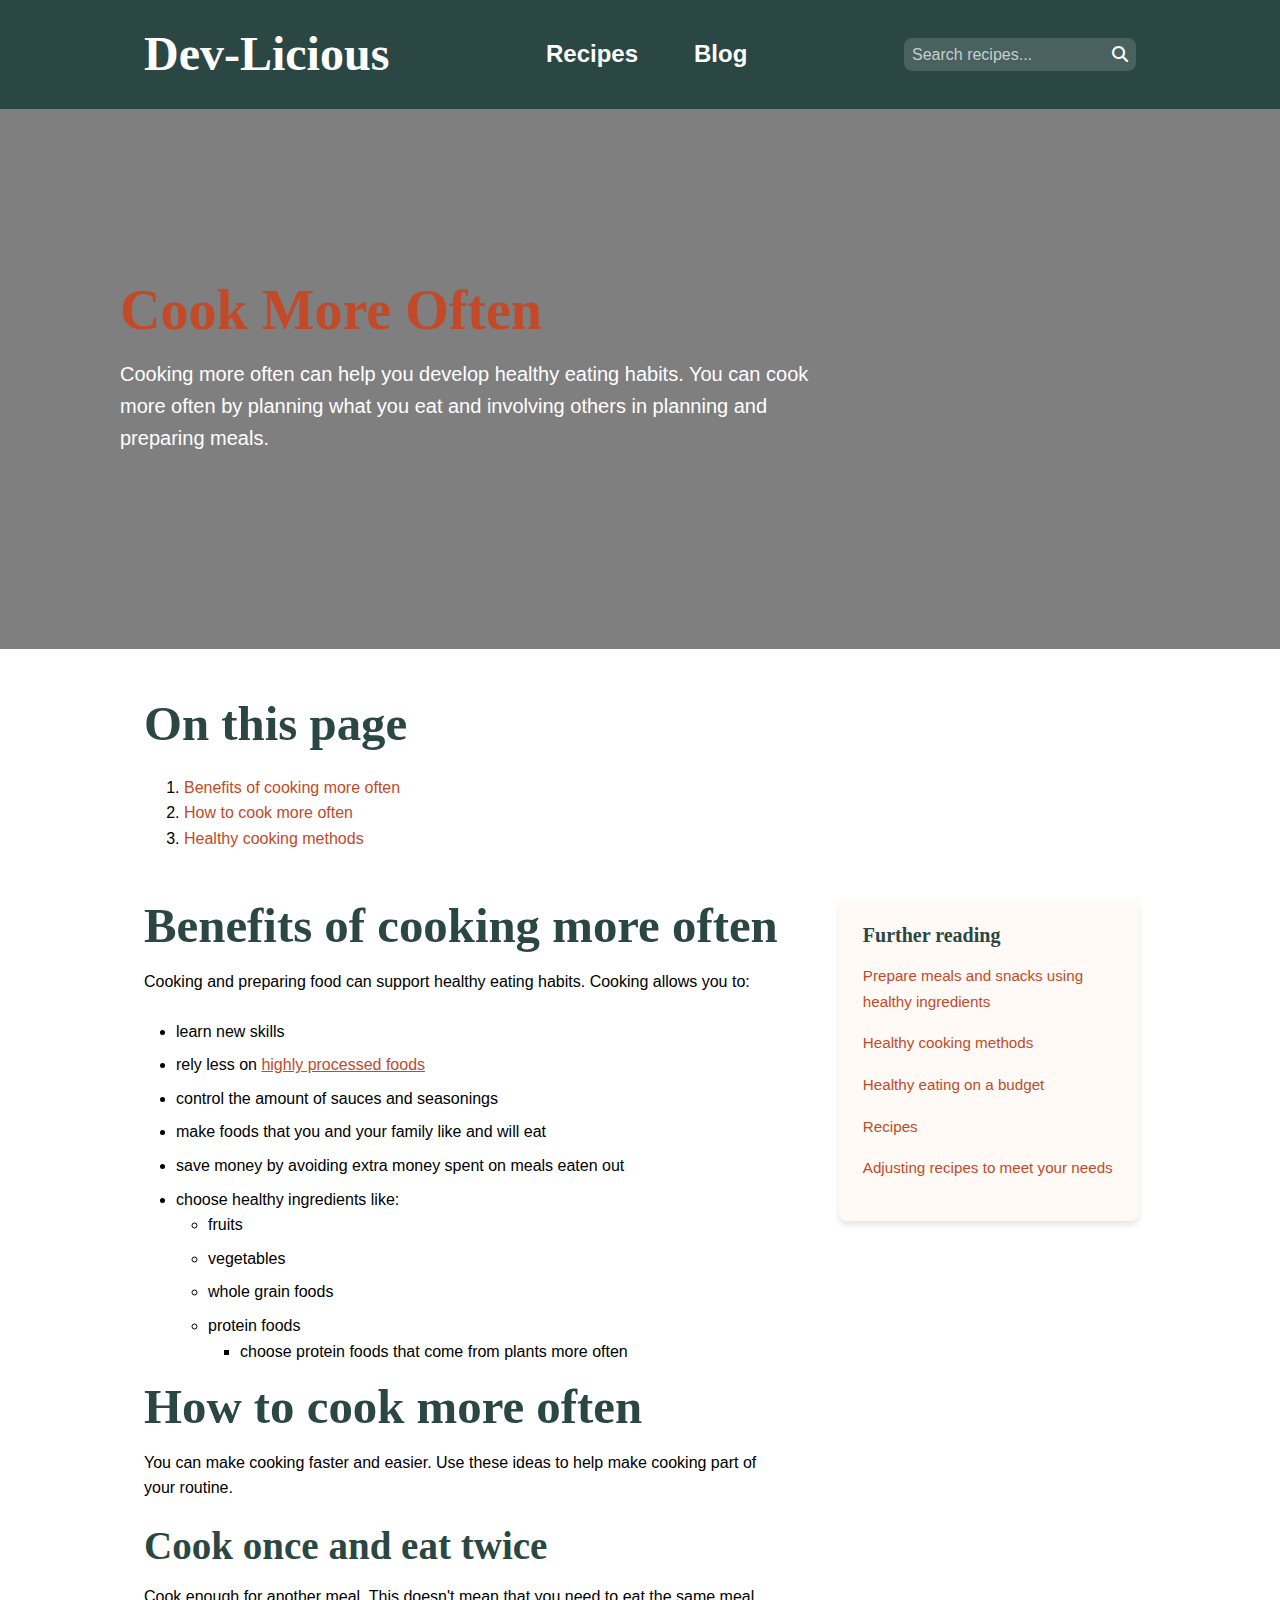
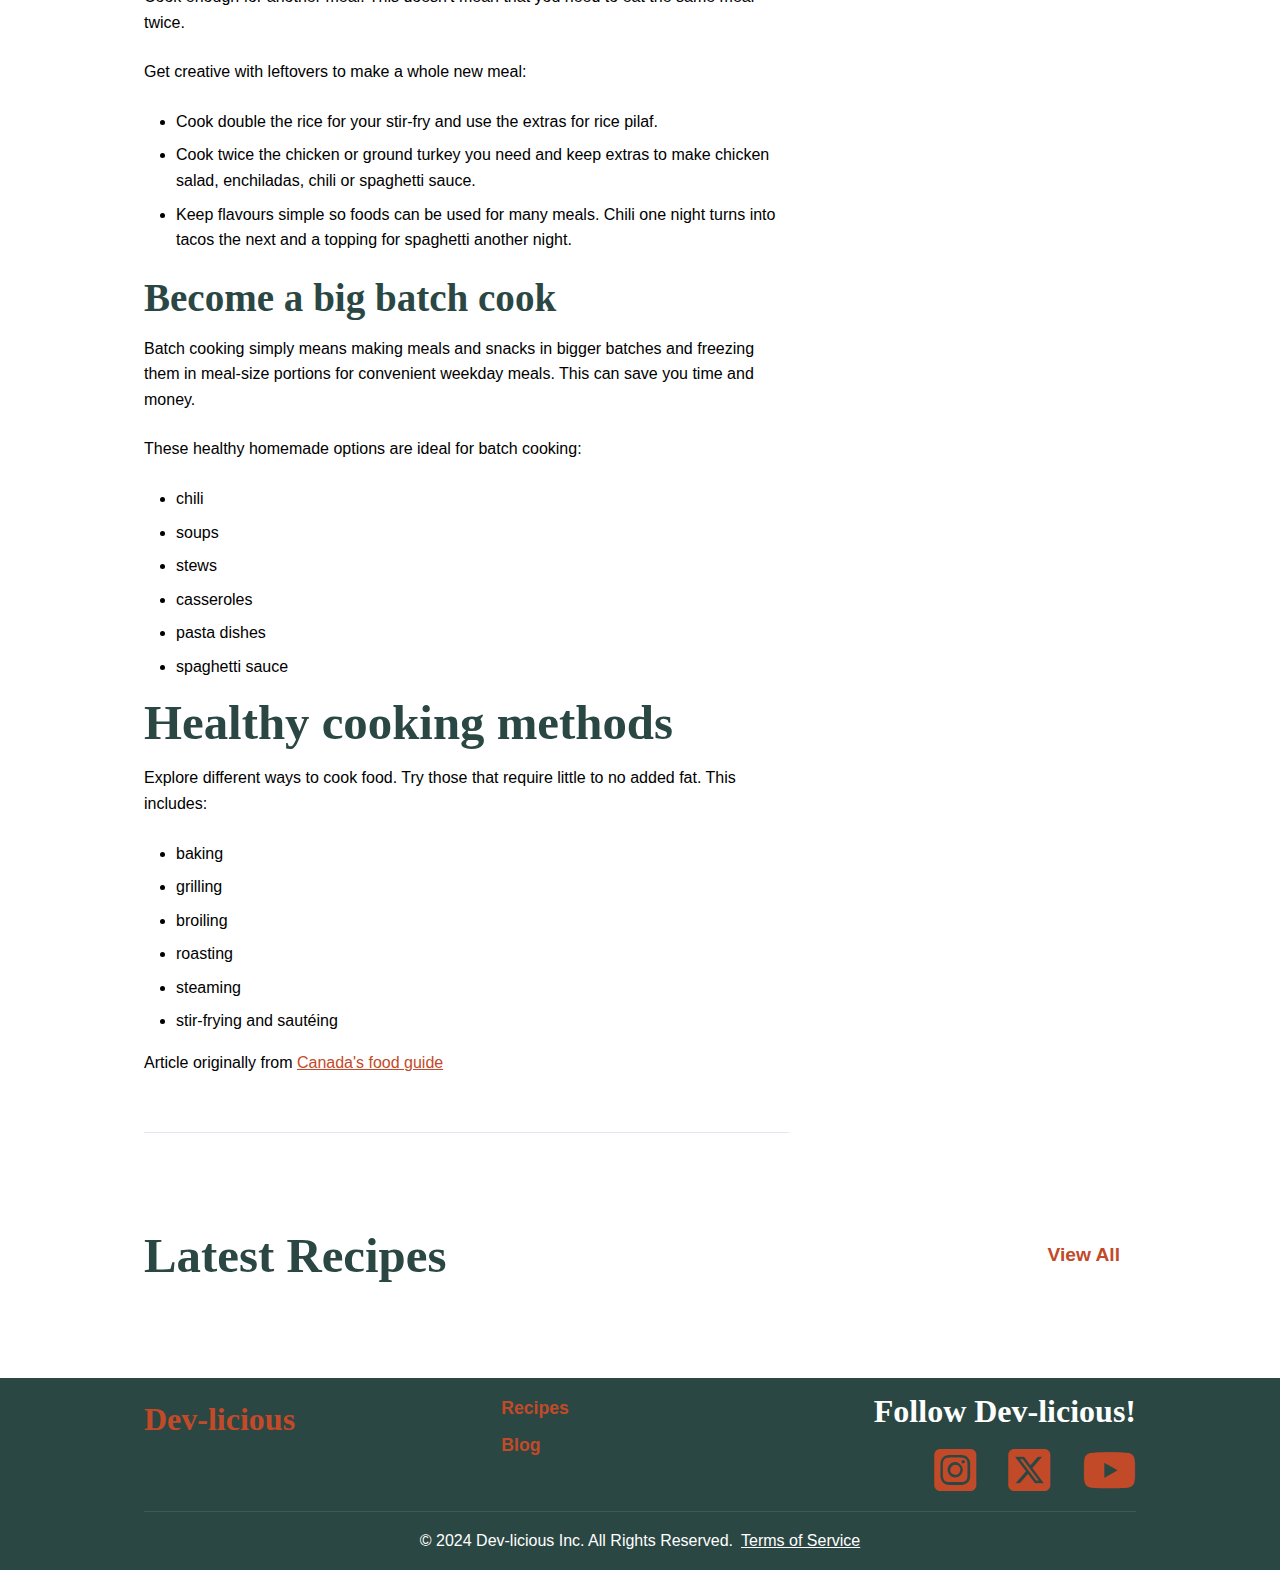
==== commit dffe68ee: "Fix accessibility issues: improve contrast ratios and keyboard navigation" ====
--- a/blog.html
+++ b/blog.html
@@ -195,8 +195,8 @@
         </div>
     </footer>
 
-    <button id="back-to-top" class="back-to-top" aria-label="Back to top">
-        <i class="fas fa-arrow-up"></i>
+    <button id="back-to-top" class="back-to-top" aria-label="Back to top of page" type="button">
+        <i class="fas fa-arrow-up" aria-hidden="true"></i>
     </button>
 
 </body>
--- a/css/main.css
+++ b/css/main.css
@@ -3,8 +3,8 @@
   --color-primary: #2B4743;
   --color-secondary: #F7E4D7;
   --color-third: #FFFAF6;
-  --color-accent: #E67550;
-  --color-accent-hover: #D35A35;
+  --color-accent: #C24A28;/*originaly was #E67550, but to remove contrast errors - changed it. I liked original more*/
+  --color-accent-hover: #A13B1D; /*originaly was #D35A35, but to remove contrast errors - changed it. I liked original more*/
   --color-text: #2B2B2B;
   --color-text-light: #FFFFFF;
   --color-background: #FFFFFF;
@@ -707,11 +707,20 @@
   overflow: hidden;
   box-shadow: 0 2px 4px rgba(0,0,0,0.1);
   transition: transform 0.3s ease, box-shadow 0.3s ease;
-  cursor: pointer;
-}
+}
+
+.recipe-card .recipe-link {
+  text-decoration: none;
+  color: inherit;
+  display: block;
+  height: 100%;
+  outline: none; 
+}
+
 
 .recipe-grid article:hover,
-.recipe-card:hover {
+.recipe-card:hover,
+.recipe-card .recipe-link:focus-visible {
   transform: translateY(-4px);
   box-shadow: 0 4px 8px rgba(0,0,0,0.15);
 }
@@ -731,9 +740,17 @@
   transition: transform 0.3s ease;
 }
 
+
 .recipe-grid article:hover .recipe-image img,
-.recipe-card:hover .recipe-image img {
+.recipe-card:hover .recipe-image img,
+.recipe-card .recipe-link:focus-visible .recipe-image img {
   transform: scale(1.05);
+}
+
+
+.recipe-card .recipe-link:focus-visible {
+  outline: 2px solid var(--color-accent);
+  outline-offset: 2px;
 }
 
 /* Meal Type Badge */
@@ -837,19 +854,18 @@
 flex-direction: column;
 align-items: flex-end;
   font-family: var(--font-logo);
-  font-size: 2.5rem;
+  font-size: 3.5rem;
   margin-bottom: var(--spacing-l);
   text-align: end;
   white-space: pre-line;
   margin-left: auto;
-}
-
-.newsletter h2::before {
-content: "Sign up for the";
-}
-
-.newsletter h2::after {
-content: "Dev-licious newsletter!";
+  color: var(--color-accent);
+}
+
+.newsletter h2 span {
+  display: block;
+  text-align: end;
+  color: var(--color-accent);
 }
 
 .newsletter p {
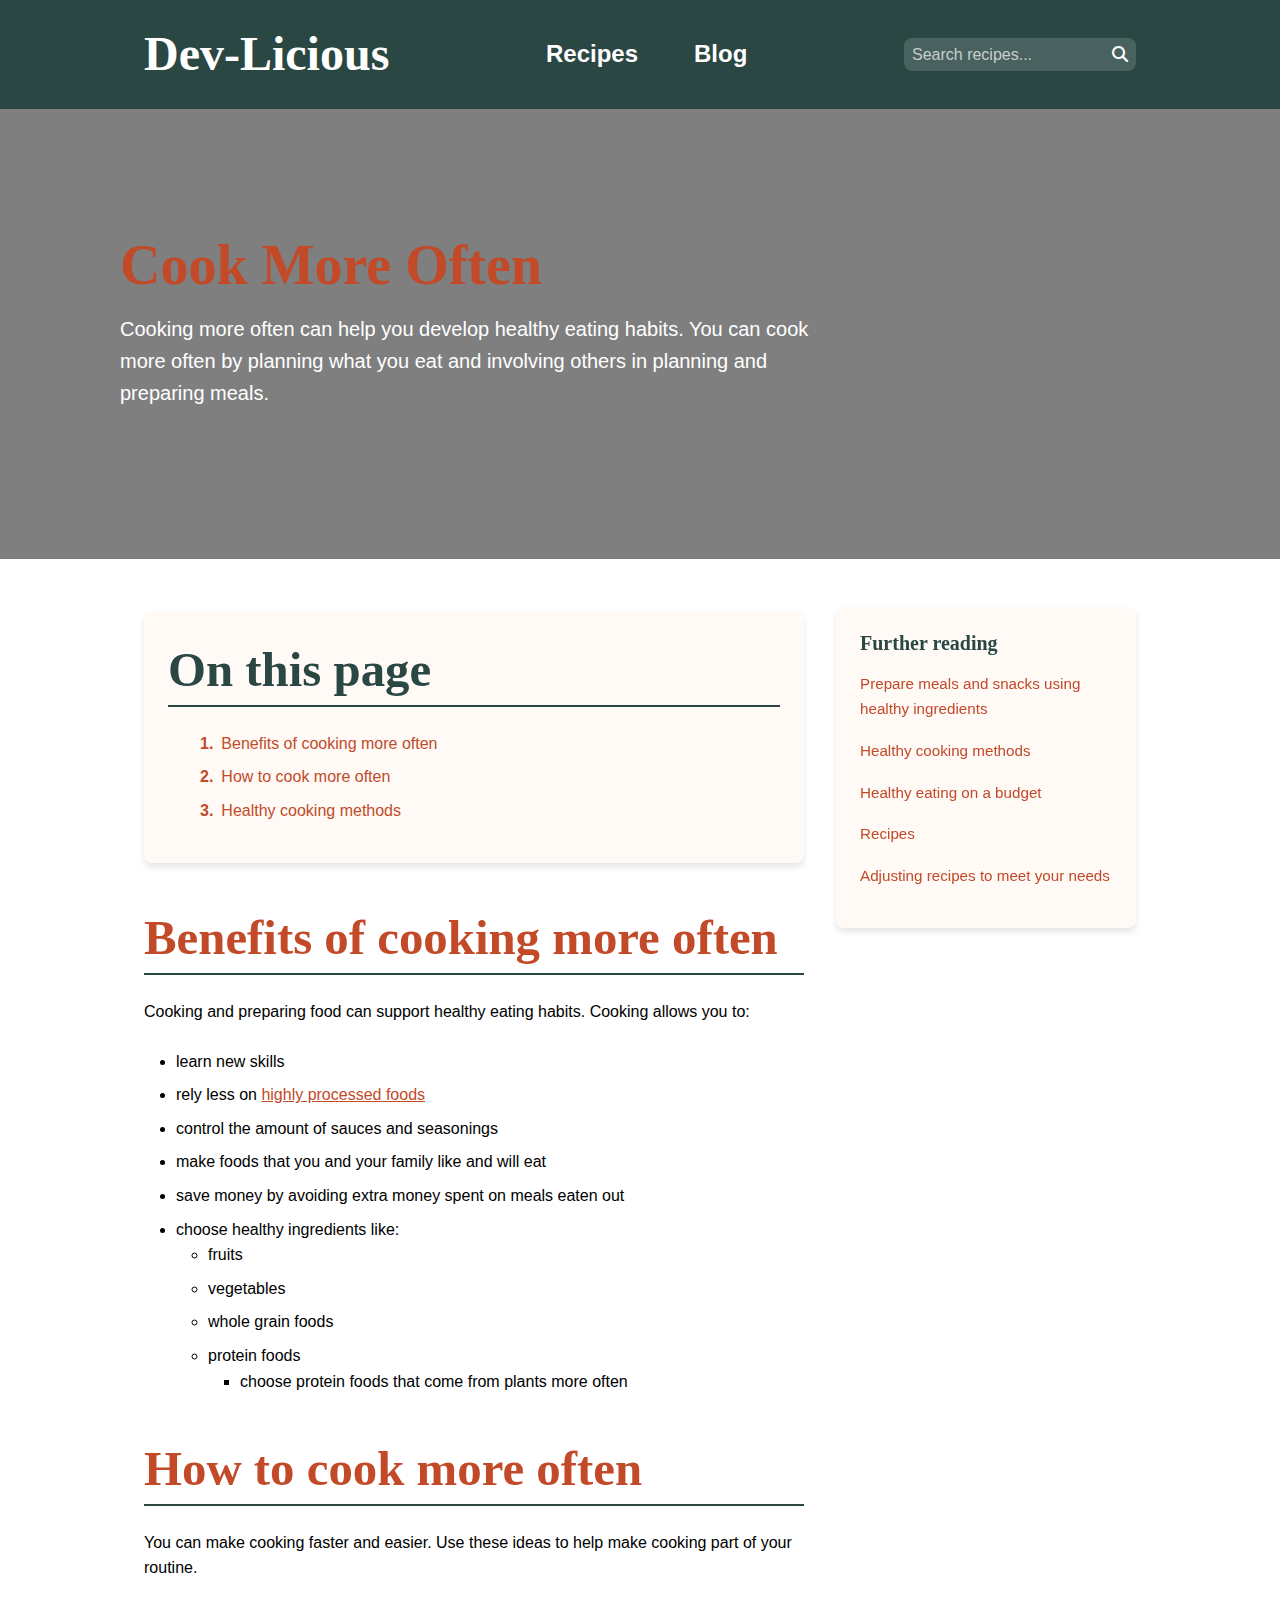
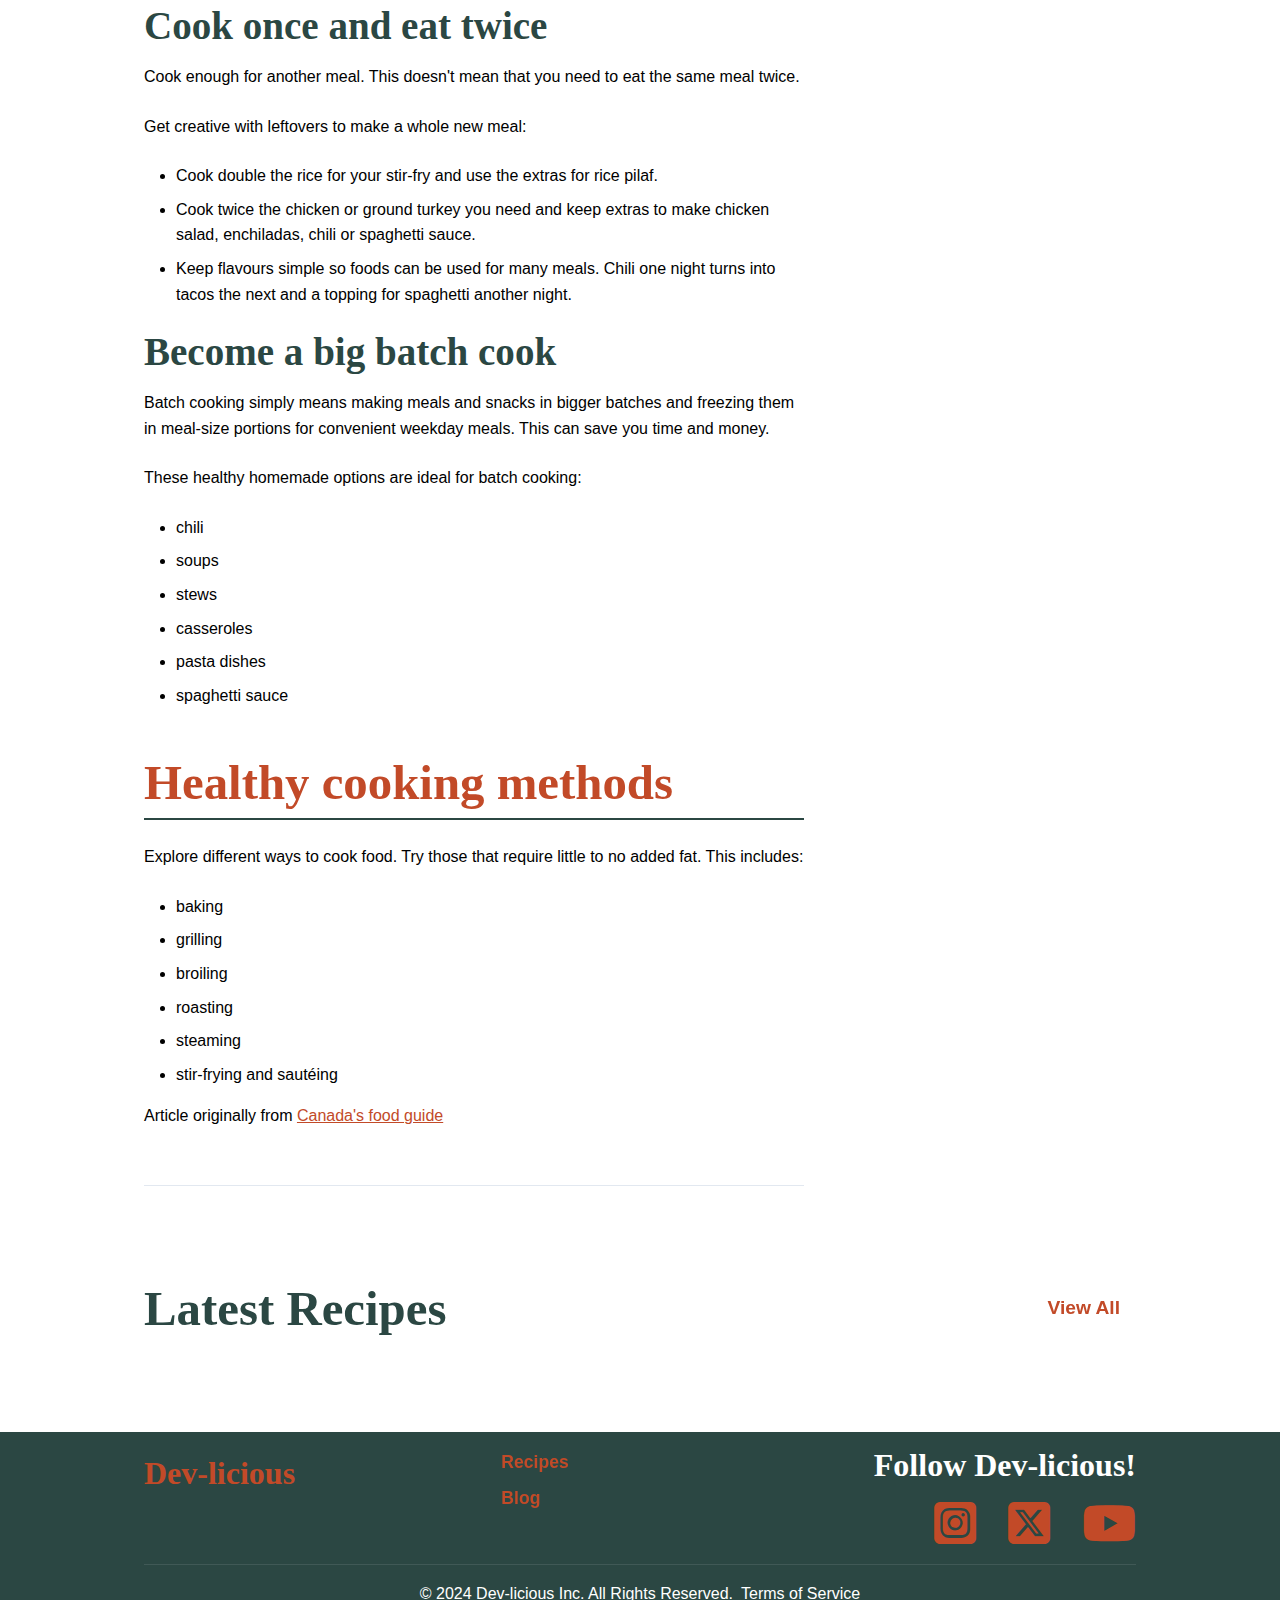
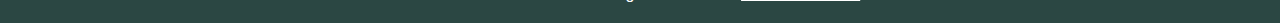
==== commit 94a2f85f: "Complete recipe website project" ====
--- a/blog.html
+++ b/blog.html
@@ -49,17 +49,20 @@
 
             <div class="container">
                 
-                <nav class="table-of-contents">
-                    <h2>On this page</h2>
-                    <ol>
-                        <li><a href="#benefits-of-cooking-more-often">Benefits of cooking more often</a></li>
-                        <li><a href="#how-to-cook-more-often">How to cook more often</a></li>
-                        <li><a href="#healthy-cooking-methods">Healthy cooking methods</a></li>
-                    </ol>
-                </nav>
+                
 
                 <!-- Article Content -->
                 <div class="blog-content">
+                    
+                    <nav class="table-of-contents">
+                        <h2>On this page</h2>
+                        <ol>
+                            <li><a href="#benefits-of-cooking-more-often">Benefits of cooking more often</a></li>
+                            <li><a href="#how-to-cook-more-often">How to cook more often</a></li>
+                            <li><a href="#healthy-cooking-methods">Healthy cooking methods</a></li>
+                        </ol>
+                    </nav>
+
                     <section id="benefits-of-cooking-more-often">
                         <h2>Benefits of cooking more often</h2>
                         <p>Cooking and preparing food can support healthy eating habits. Cooking allows you to:</p>
@@ -128,18 +131,20 @@
                         <p>Article originally from <a href="https://food-guide.canada.ca/en/healthy-eating-recommendations/cook-more-often/">Canada's food guide</a></p>
                     </footer>
 
-                    <!-- Further Reading -->
-                    <aside class="further-reading">
-                        <h2>Further reading</h2>
-                        <ul>
-                            <li><a href="https://food-guide.canada.ca/en/healthy-eating-recommendations/limit-highly-processed-foods/prepare-meals-and-snacks-using-healthy-ingredients/">Prepare meals and snacks using healthy ingredients</a></li>
-                            <li><a href="https://food-guide.canada.ca/en/tips-for-healthy-eating/healthy-cooking-methods/">Healthy cooking methods</a></li>
-                            <li><a href="https://food-guide.canada.ca/en/tips-for-healthy-eating/healthy-eating-budget/">Healthy eating on a budget</a></li>
-                            <li><a href="https://food-guide.canada.ca/en/recipes/">Recipes</a></li>
-                            <li><a href="https://food-guide.canada.ca/en/cooking-skills/adjusting-recipes-meet-your-needs/">Adjusting recipes to meet your needs</a></li>
-                        </ul>
-                    </aside>
-                </div>
+
+                </div>
+
+                <!-- Further Reading -->
+                <aside class="further-reading">
+                    <h2>Further reading</h2>
+                    <ul>
+                        <li><a href="https://food-guide.canada.ca/en/healthy-eating-recommendations/limit-highly-processed-foods/prepare-meals-and-snacks-using-healthy-ingredients/">Prepare meals and snacks using healthy ingredients</a></li>
+                        <li><a href="https://food-guide.canada.ca/en/tips-for-healthy-eating/healthy-cooking-methods/">Healthy cooking methods</a></li>
+                        <li><a href="https://food-guide.canada.ca/en/tips-for-healthy-eating/healthy-eating-budget/">Healthy eating on a budget</a></li>
+                        <li><a href="https://food-guide.canada.ca/en/recipes/">Recipes</a></li>
+                        <li><a href="https://food-guide.canada.ca/en/cooking-skills/adjusting-recipes-meet-your-needs/">Adjusting recipes to meet your needs</a></li>
+                    </ul>
+                </aside>
             </div>
         </article>
 
--- a/css/main.css
+++ b/css/main.css
@@ -617,10 +617,10 @@
 .hero {
   background-color: var(--color-primary);
   color: var(--color-text-light);
-  min-height: 60vh;
+  min-height: 50vh;
   display: flex;
   align-items: center;
-  padding: var(--spacing-xxl) 0;
+  padding: var(--spacing-xl) 0;
   background-image: linear-gradient(rgba(0,0,0,0.5), rgba(0,0,0,0.5)),
     url('https://images.unsplash.com/photo-1495521821757-a1efb6729352');
   background-size: cover;
@@ -707,12 +707,14 @@
   overflow: hidden;
   box-shadow: 0 2px 4px rgba(0,0,0,0.1);
   transition: transform 0.3s ease, box-shadow 0.3s ease;
+  height: 100%;
 }
 
 .recipe-card .recipe-link {
   text-decoration: none;
   color: inherit;
-  display: block;
+  display: flex;
+  flex-direction: column;
   height: 100%;
   outline: none; 
 }
@@ -778,6 +780,9 @@
 /* Recipe Content */
 .recipe-content {
   padding: var(--spacing-l);
+  display: flex;
+  flex-direction: column;
+  flex: 1; 
 }
 
 .recipe-title {
@@ -811,6 +816,7 @@
   font-size: 0.875rem;
   align-items: center;
   color: var(--color-text);
+  margin-top: auto;
 }
 
 .recipe-meta span {
@@ -822,6 +828,13 @@
   overflow: hidden;
   text-overflow: ellipsis;
   color: var(--color-text);
+}
+
+.recipe-header .meta-item {
+  flex: 0 0 calc(50% - var(--spacing-l) / 2);
+  display: flex;
+  align-items: center;
+  gap: var(--spacing-s);
 }
 
 .recipe-meta i {
@@ -918,6 +931,7 @@
   cursor: pointer;
   transition: background-color 0.3s ease;
   margin-left: auto;
+  margin-top: var(--spacing-xl);
   display: block;
 }
 
@@ -938,7 +952,10 @@
 
 /* Main Recipe Section */
 .recipes-section {
-padding-top: var(--spacing-xxl); 
+  padding-top: var(--spacing-xxl);
+  min-height: calc(100vh - 400px); 
+  display: flex;                   
+  flex-direction: column;
 }
 
 .recipes-section h1 {
@@ -1264,7 +1281,7 @@
     url('https://images.unsplash.com/photo-1516824711718-9c1e683412ac');
   background-size: cover;
   background-position: center;
-  min-height: 60vh;
+  min-height: 50vh;
   display: flex;
   align-items: center;
   padding: var(--spacing-xxl) 0;
@@ -1273,6 +1290,9 @@
 .blog-hero .container {
   color: var(--color-text-light);
   padding-left: 0;
+  display: block;
+  width: var(--container-width);
+  margin-inline: auto;
 }
 
 .blog-hero h1 {
@@ -1287,191 +1307,185 @@
   line-height: var(--line-height-body);
 }
 
-/* Container settings blog page */
-.blog-page .container {
+/* Main content grid layout */
+#blog main > .blog-post > .container {
+  display: grid;
+  grid-template-columns: 1fr 300px;
+  gap: var(--spacing-xl);
+  position: relative;
   width: var(--container-width);
   margin-inline: auto;
-  padding-left: 0; 
 }
 
 /* Table of Contents */
-.table-of-contents {
-  width: 65%; 
-  margin-top: var(--spacing-xxl);
+#blog .blog-post .table-of-contents {
+  grid-column: 1 / 2;
+  width: 100%;
+  margin-top: var(--spacing-xs);
   margin-bottom: var(--spacing-xl);
-  padding-left: 0; 
-}
-
-.table-of-contents h2 {
+  background: var(--color-third);
+  padding: var(--spacing-l);
+  border-radius: var(--border-radius-md);
+  box-shadow: 0 4px 6px rgba(0, 0, 0, 0.1);
+}
+
+.blog-post .table-of-contents h2 {
   color: var(--color-primary);
 }
 
-
-.table-of-contents a {
+.blog-post .table-of-contents a {
   text-decoration: none;
   transition: color 0.3s ease;
 }
 
-.table-of-contents a:hover {
+.blog-post .table-of-contents a:hover {
   color: var(--color-primary);
 }
 
+.blog-post .table-of-contents ol {
+  counter-reset: item;
+  list-style-type: none;
+  padding-left: 0;
+}
+
+.blog-post .table-of-contents li {
+  counter-increment: item;
+  margin-bottom: var(--spacing-s);
+}
+
+.blog-post .table-of-contents li:before {
+  content: counter(item) ".";
+  color: var(--color-accent);
+  margin-right: var(--spacing-s);
+  font-weight: var(--font-weight-semi-bold);
+}
+
 /* Blog Content */
-.blog-content {
-  width: 65%; 
+.blog-post .blog-content {
+  grid-column: 1 / 2;
+  width: 100%;
   margin-top: var(--spacing-xxl);
   line-height: var(--line-height-body);
   border-bottom: 1px solid var(--color-border);
   margin-bottom: var(--spacing-xl);
   padding-bottom: var(--spacing-xl);
-  padding-left: 0;
   position: relative;
 }
 
 /* Article Sections */
-.blog-content .section {
+.blog-post .blog-content .section {
   margin-bottom: var(--spacing-xl);
 }
 
-.blog-content h2 {
+.blog-post .blog-content h2 {
+  color: var(--color-accent);
+  margin-top: var(--spacing-xxl);
+  margin-bottom: var(--spacing-l);
+  padding-bottom: var(--spacing-s);
+  border-bottom: 2px solid var(--color-primary);
+}
+
+.blog-content .table-of-contents h2 {
   color: var(--color-primary);
-  margin-bottom: var(--spacing-m);
-}
-
-.blog-content h3 {
+  margin-top: var(--spacing-s);
+}
+
+.blog-post .blog-content h3 {
   color: var(--color-primary);
   margin-top: var(--spacing-l);
   margin-bottom: var(--spacing-m);
 }
 
-.blog-content ul,
-.blog-content ol {
+.blog-post .blog-content ul,
+.blog-post .blog-content ol {
   margin-bottom: var(--spacing-m);
   padding-left: var(--spacing-xl);
 }
 
-.blog-content li {
+.blog-post .blog-content li {
   margin-bottom: var(--spacing-s);
 }
 
 /* Further Reading Card */
-.further-reading {
-  width: 300px;
+#blog .blog-post .further-reading {
+  grid-column: 2 / 3;
+  position: sticky;
+  top: calc(var(--spacing-xl) + 5rem);
+  width: auto;
   padding: var(--spacing-l);
   background: var(--color-third);
   border-radius: var(--border-radius-md);
   box-shadow: 0 4px 6px rgba(0, 0, 0, 0.1);
-  position: absolute; 
-  top: 0; 
-  right: -350px; 
-  z-index: 1;
-}
-
-.further-reading h2 {
+  height: fit-content;
+  align-self: start;
+  margin-top: var(--spacing-xxl);
+}
+
+#blog .blog-post .further-reading h2 {
   color: var(--color-primary);
-  margin: 0 0 var(--spacing-m) 0; 
-  padding: 0; 
-  font-size: 1.25rem; 
+  margin: 0 0 var(--spacing-m) 0;
+  padding: 0;
+  font-size: 1.25rem;
   font-weight: var(--font-weight-semi-bold);
   line-height: 1.2;
-  position: relative;
-}
-
-.further-reading ul {
+}
+
+.blog-post .further-reading ul {
   list-style: none;
   padding: 0;
   margin: 0;
 }
 
-.further-reading li {
+.blog-post .further-reading li {
   margin-bottom: var(--spacing-m);
 }
 
-.further-reading a {
+.blog-post .further-reading a {
   color: var(--color-accent);
   text-decoration: none;
   transition: color 0.3s ease;
-  font-size: 0.95rem; 
-}
-
-.further-reading a:hover {
+  font-size: 0.95rem;
+}
+
+.blog-post .further-reading a:hover {
   color: var(--color-primary);
 }
 
-
-.main-header {
-  z-index: 100;
-}
-
-.blog-content {
-  position: relative;
-  z-index: 1;
-}
-
-
 /* Latest Recipes Section */
-.latest-recipes {
+#blog .latest-recipes {
   padding-top: var(--spacing-xl);
 }
 
-
-/* Loader Styles */
-.loader {
-  display: flex;
-  flex-direction: column;
-  align-items: center;
-  justify-content: center;
-  padding: var(--spacing-xl);
-  width: 100%;
-}
-
-.loader-spinner {
-  width: 3rem;
-  height: 3rem;
-  border: 0.25rem solid var(--color-secondary);
-  border-top: 0.25rem solid var(--color-accent);
-  border-radius: 50%;
-  animation: spin 1s linear infinite;
-  margin-bottom: 1rem;
-}
-
-@keyframes spin {
-  0% { transform: rotate(0deg); }
-  100% { transform: rotate(360deg); }
-}
-
-.loader p {
-  color: var(--color-text);
-  font-size: 1.1rem;
-}
-
-.error {
-  color: #e74c3c;
-  text-align: center;
-  padding: 2rem;
-  font-size: 1.1rem;
-}
-
-
-
+#blog .latest-recipes .container {
+  display: block;
+  width: var(--container-width);
+  margin-inline: auto;
+}
 
 
 
 /* Responsive Layouts */
+
 @media (max-width: 75em) {
   /* Large screens */
-  .table-of-contents,
-  .blog-content {
+  #blog main > .blog-post > .container {
+    grid-template-columns: 1fr;
+  }
+
+  #blog .blog-post .table-of-contents,
+  #blog .blog-post .blog-content {
     width: 100%;
+    grid-column: 1 / -1;
   }
 
-  .further-reading {
+  #blog .blog-post .further-reading {
     position: static;
     width: 100%;
     margin-top: var(--spacing-l);
+    grid-column: 1 / -1;
   }
 
-  .blog-content {
+  #blog .blog-post .blog-content {
     padding-right: 0;
     display: flex;
     flex-direction: column;
@@ -1530,4 +1544,6 @@
     min-height: 30vh;
     text-align: center;
   }
-}+}
+
+
